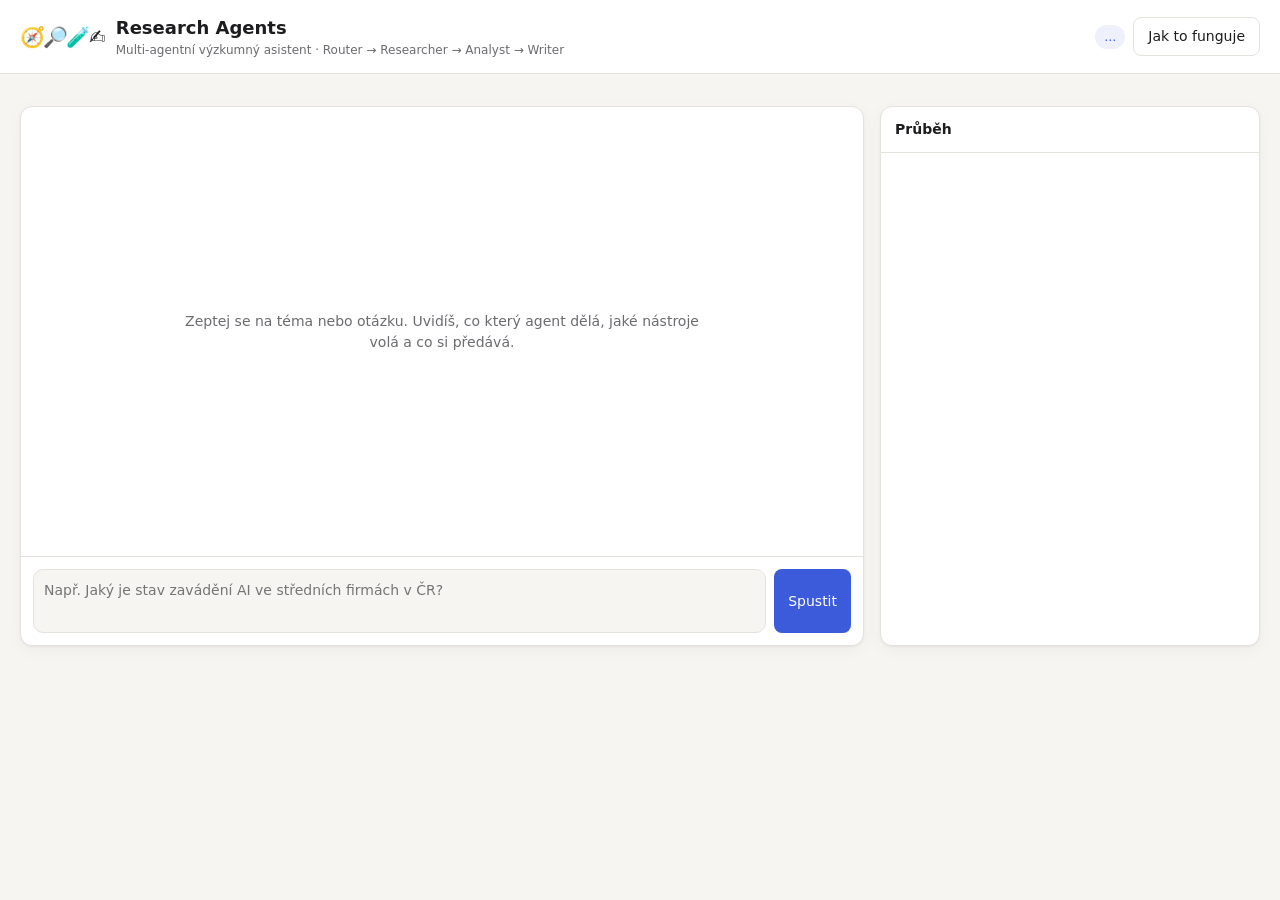
==== static/index.html @ ffdcd71f "Multi-agent research assistant: router, researcher, analyst, writer with checked handoffs and skills" ====
<!doctype html>
<html lang="cs">
<head>
<meta charset="utf-8">
<meta name="viewport" content="width=device-width, initial-scale=1">
<title>Research Agents</title>
<link rel="stylesheet" href="/static/style.css">
<script src="/static/vendor/marked.min.js"></script>
<script src="/static/vendor/purify.min.js"></script>
</head>
<body>
<header class="top">
  <div class="brand">
    <span class="logo">🧭🔎🧪✍️</span>
    <div>
      <h1>Research Agents</h1>
      <p class="sub">Multi-agentní výzkumný asistent · Router → Researcher → Analyst → Writer</p>
    </div>
  </div>
  <div class="top-right">
    <span id="mode" class="badge">…</span>
    <button id="howBtn" class="ghost">Jak to funguje</button>
  </div>
</header>

<section class="pipeline" id="pipeline" aria-label="Agenti"></section>

<main class="layout">
  <section class="chat">
    <div id="thread" class="thread">
      <div class="empty" id="empty">
        <p>Zeptej se na téma nebo otázku. Uvidíš, co který agent dělá, jaké nástroje volá a co si předává.</p>
        <div class="examples" id="examples"></div>
      </div>
    </div>
    <form id="ask" class="ask">
      <input id="code" type="password" placeholder="Přístupový kód" class="code hidden" autocomplete="off">
      <textarea id="q" rows="2" maxlength="500" placeholder="Např. Jaký je stav zavádění AI ve středních firmách v ČR?" required></textarea>
      <button id="send" type="submit">Spustit</button>
    </form>
  </section>

  <aside class="side">
    <div class="side-head">
      <h2>Průběh</h2>
      <a id="logLink" class="small hidden" target="_blank">Stáhnout log (JSON)</a>
    </div>
    <ol id="log" class="log"></ol>
  </aside>
</main>

<div id="drawer" class="drawer hidden" role="dialog" aria-modal="true">
  <div class="drawer-panel">
    <div class="drawer-head">
      <h2 id="drawerTitle">Agent</h2>
      <button class="ghost" id="drawerClose" aria-label="Zavřít">✕</button>
    </div>
    <nav class="tabs" id="tabs"></nav>
    <div id="drawerBody" class="drawer-body"></div>
  </div>
</div>

<div id="how" class="drawer hidden" role="dialog" aria-modal="true">
  <div class="drawer-panel">
    <div class="drawer-head"><h2>Jak to funguje</h2><button class="ghost" data-close="how">✕</button></div>
    <div class="drawer-body prose" id="howBody"></div>
  </div>
</div>

<script src="/static/app.js"></script>
</body>
</html>
---- static/style.css ----
:root {
  --bg: #f6f5f2; --panel: #ffffff; --ink: #1d1d1f; --muted: #6b6b70; --line: #e4e2dd;
  --accent: #3b5bdb; --ok: #2f9e44; --warn: #e8590c; --err: #c92a2a; --soft: #eef1fb;
  --A: #2f9e44; --B: #1c7ed6; --C: #e8590c; --D: #c92a2a;
  --radius: 12px; --shadow: 0 1px 2px rgba(0,0,0,.05), 0 4px 16px rgba(0,0,0,.04);
}
@media (prefers-color-scheme: dark) {
  :root { --bg:#121214; --panel:#1b1b1f; --ink:#ececf1; --muted:#9a9aa3; --line:#2c2c33; --soft:#1f2433; --accent:#748ffc; }
}
* { box-sizing: border-box; }
html, body { margin: 0; background: var(--bg); color: var(--ink);
  font: 14px/1.5 system-ui, -apple-system, "Segoe UI", Roboto, sans-serif; }
h1 { font-size: 18px; margin: 0; } h2 { font-size: 14px; margin: 0; }
.sub { margin: 0; color: var(--muted); font-size: 12px; }
button { font: inherit; cursor: pointer; border: 0; border-radius: 8px; padding: 8px 14px;
  background: var(--accent); color: #fff; }
button:disabled { opacity: .5; cursor: default; }
button.ghost { background: transparent; color: var(--ink); border: 1px solid var(--line); }
.hidden { display: none !important; }
.small { font-size: 12px; color: var(--accent); }

.top { display: flex; justify-content: space-between; align-items: center; gap: 12px;
  padding: 14px 20px; border-bottom: 1px solid var(--line); background: var(--panel); }
.brand { display: flex; gap: 12px; align-items: center; }
.logo { font-size: 20px; letter-spacing: -2px; }
.top-right { display: flex; gap: 8px; align-items: center; }
.badge { font-size: 12px; padding: 3px 9px; border-radius: 99px; background: var(--soft); color: var(--accent); }
.badge.mock { background: #fff3bf; color: #8a6d00; }

/* pipeline */
.pipeline { display: grid; grid-template-columns: 1fr 34px 1fr 34px 1fr 34px 1fr; gap: 0;
  align-items: stretch; padding: 16px 20px 4px; }
.card { background: var(--panel); border: 1px solid var(--line); border-radius: var(--radius);
  padding: 12px; box-shadow: var(--shadow); display: flex; flex-direction: column; gap: 6px;
  transition: border-color .2s, transform .2s; cursor: pointer; min-width: 0; }
.card:hover { border-color: var(--accent); }
.card.working { border-color: var(--accent); transform: translateY(-2px); }
.card.returned { border-color: var(--warn); }
.card.error { border-color: var(--err); }
.card-head { display: flex; gap: 10px; align-items: center; }
.avatar { font-size: 28px; width: 40px; height: 40px; display: grid; place-items: center;
  border-radius: 10px; background: var(--soft); position: relative; flex: none; }
.card.done .avatar::after { content: "✓"; position: absolute; right: -4px; bottom: -4px; font-size: 11px;
  background: var(--ok); color: #fff; border-radius: 99px; width: 16px; height: 16px; display: grid; place-items: center; }
.card.returned .avatar::after { content: "↩"; position: absolute; right: -4px; bottom: -4px; font-size: 11px;
  background: var(--warn); color: #fff; border-radius: 99px; width: 16px; height: 16px; display: grid; place-items: center; }
.card .name { font-weight: 600; }
.card .role { color: var(--muted); font-size: 12px; line-height: 1.3; }
.status { font-size: 11px; text-transform: uppercase; letter-spacing: .04em; color: var(--muted); }
.card.working .status { color: var(--accent); }
.step { font-size: 12.5px; min-height: 2.6em; }
.meta { display: flex; flex-wrap: wrap; gap: 4px; }
.chip { font-size: 11px; padding: 1px 7px; border-radius: 99px; border: 1px solid var(--line); color: var(--muted); white-space: nowrap; }
.chip.skill { border-color: #b197fc; color: #7048e8; }
.chip.model { border-color: var(--accent); color: var(--accent); }
.arrow { display: grid; place-items: center; color: var(--line); font-size: 20px; }
.arrow.passed { color: var(--ok); } .arrow.returned { color: var(--warn); }
.arrow span { font-size: 10px; display: block; text-align: center; }

/* animations while working */
@keyframes bob { 0%,100% { transform: translateY(0) } 50% { transform: translateY(-4px) } }
@keyframes spin { to { transform: rotate(360deg) } }
@keyframes sweep { 0%,100% { transform: translateX(-4px) rotate(-10deg) } 50% { transform: translateX(4px) rotate(10deg) } }
@keyframes shake { 0%,100% { transform: rotate(0) } 25% { transform: rotate(-14deg) } 75% { transform: rotate(14deg) } }
@keyframes scribble { 0%,100% { transform: translate(0,0) rotate(0) } 25% { transform: translate(3px,-2px) rotate(8deg) } 75% { transform: translate(-3px,2px) rotate(-6deg) } }
.card.working .emoji { display: inline-block; }
.card.working[data-agent="router"] .emoji { animation: spin 1.6s linear infinite; }
.card.working[data-agent="researcher"] .emoji { animation: sweep 1s ease-in-out infinite; }
.card.working[data-agent="analyst"] .emoji { animation: shake .7s ease-in-out infinite; }
.card.working[data-agent="writer"] .emoji { animation: scribble .6s ease-in-out infinite; }
@media (prefers-reduced-motion: reduce) { .card.working .emoji { animation: none !important; } }

/* layout */
.layout { display: grid; grid-template-columns: minmax(0, 1fr) 380px; gap: 16px; padding: 12px 20px 20px; }
.chat, .side { background: var(--panel); border: 1px solid var(--line); border-radius: var(--radius); box-shadow: var(--shadow); }
.chat { display: flex; flex-direction: column; min-height: 60vh; }
.thread { flex: 1; padding: 16px; overflow: auto; display: flex; flex-direction: column; gap: 14px; }
.empty { color: var(--muted); text-align: center; margin: auto; max-width: 520px; }
.examples { display: flex; flex-wrap: wrap; gap: 8px; justify-content: center; margin-top: 12px; }
.examples button { background: var(--soft); color: var(--accent); font-size: 13px; }
.msg { max-width: 100%; }
.msg.user { align-self: flex-end; background: var(--accent); color: #fff; padding: 10px 14px; border-radius: 14px 14px 4px 14px; max-width: 80%; }
.msg.bot { border: 1px solid var(--line); border-radius: 14px; padding: 14px 16px; }
.msg.bot.pending { color: var(--muted); }
.msg.error { border-color: var(--err); color: var(--err); }
.prose h2 { font-size: 16px; margin: 14px 0 6px; } .prose h3 { font-size: 14px; margin: 12px 0 4px; }
.prose table { border-collapse: collapse; margin: 8px 0; } .prose td, .prose th { border: 1px solid var(--line); padding: 4px 8px; }
.prose a { color: var(--accent); }
.cite { font-size: 11px; vertical-align: super; color: var(--accent); text-decoration: none; }
.sources { margin-top: 14px; border-top: 1px solid var(--line); padding-top: 10px; font-size: 13px; }
.sources ol { padding-left: 20px; margin: 6px 0; }
.tier { font-size: 10px; font-weight: 700; color: #fff; border-radius: 4px; padding: 0 5px; margin-right: 6px; }
.tier.A { background: var(--A) } .tier.B { background: var(--B) } .tier.C { background: var(--C) } .tier.D { background: var(--D) }
.quality { margin-top: 12px; background: var(--soft); border-radius: 10px; padding: 10px 12px; font-size: 12.5px; }
.quality summary { cursor: pointer; font-weight: 600; }
.quality ul { list-style: none; padding: 0; margin: 6px 0 0; }
.runmeta { color: var(--muted); font-size: 12px; margin-top: 8px; }

.ask { display: flex; gap: 8px; padding: 12px; border-top: 1px solid var(--line); }
.ask textarea, .ask input { flex: 1; font: inherit; color: var(--ink); background: var(--bg); border: 1px solid var(--line);
  border-radius: 10px; padding: 10px; resize: none; }
.ask .code { flex: 0 0 140px; }

/* log */
.side { display: flex; flex-direction: column; max-height: calc(100vh - 220px); position: sticky; top: 12px; }
.side-head { display: flex; justify-content: space-between; align-items: center; padding: 12px 14px; border-bottom: 1px solid var(--line); }
.log { list-style: none; margin: 0; padding: 8px 10px; overflow: auto; font-size: 12.5px; }
.log li { display: grid; grid-template-columns: 22px 1fr; gap: 6px; padding: 5px 4px; border-bottom: 1px dashed var(--line); }
.log li .t { color: var(--muted); font-size: 11px; }
.log li.handoff { background: var(--soft); border-radius: 6px; }
.log li.warn { color: var(--warn); } .log li.err { color: var(--err); }
.log code { font-size: 11.5px; word-break: break-all; }

/* drawer */
.drawer { position: fixed; inset: 0; background: rgba(0,0,0,.35); display: flex; justify-content: flex-end; z-index: 10; }
.drawer-panel { width: min(760px, 100%); height: 100%; background: var(--panel); display: flex; flex-direction: column; }
.drawer-head { display: flex; justify-content: space-between; align-items: center; padding: 14px 16px; border-bottom: 1px solid var(--line); }
.tabs { display: flex; gap: 4px; padding: 8px 12px; border-bottom: 1px solid var(--line); flex-wrap: wrap; }
.tabs button { background: transparent; color: var(--muted); padding: 6px 10px; }
.tabs button.active { background: var(--soft); color: var(--accent); }
.drawer-body { padding: 14px 16px; overflow: auto; flex: 1; }
pre { background: var(--bg); border: 1px solid var(--line); border-radius: 8px; padding: 10px; overflow: auto;
  font-size: 12px; white-space: pre-wrap; word-break: break-word; }
.msgblock { margin-bottom: 10px; } .msgblock .role { font-weight: 600; font-size: 12px; text-transform: uppercase; color: var(--muted); }
.note { color: var(--muted); font-size: 12px; }

@media (max-width: 980px) {
  .pipeline { grid-template-columns: 1fr 1fr; gap: 10px; padding: 12px; }
  .arrow { display: none; }
  .layout { grid-template-columns: 1fr; padding: 12px; }
  .side { position: static; max-height: 50vh; }
}
@media (max-width: 520px) {
  .top { padding: 10px 12px; } .sub, .logo { display: none; }
  .ask { flex-wrap: wrap; } .ask .code { flex: 1 1 100%; }
}
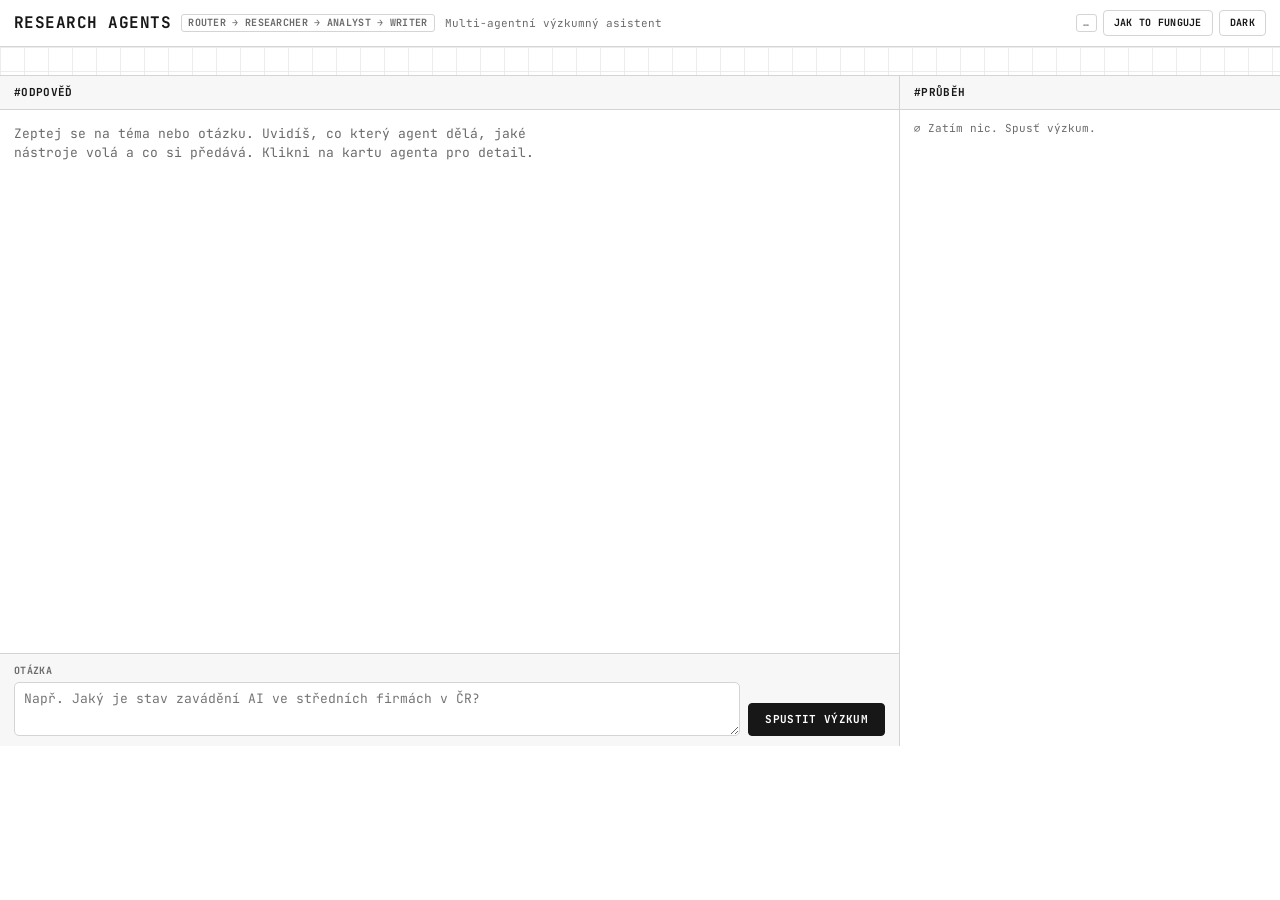
==== commit 628c96b8: "Restyle UI in the DESKY visual language Monospace, 1px lines, outline status tags, stats row, checks" ====
--- a/static/index.html
+++ b/static/index.html
@@ -4,6 +4,10 @@
 <meta charset="utf-8">
 <meta name="viewport" content="width=device-width, initial-scale=1">
 <title>Research Agents</title>
+<script>(function(){try{var t=localStorage.getItem("ui:theme");if(t)document.documentElement.dataset.theme=t;}catch(e){}})();</script>
+<link rel="preconnect" href="https://fonts.googleapis.com">
+<link rel="preconnect" href="https://fonts.gstatic.com" crossorigin>
+<link href="https://fonts.googleapis.com/css2?family=JetBrains+Mono:wght@400;600;700&display=swap" rel="stylesheet">
 <link rel="stylesheet" href="/static/style.css">
 <script src="/static/vendor/marked.min.js"></script>
 <script src="/static/vendor/purify.min.js"></script>
@@ -11,49 +15,57 @@
 <body>
 <header class="top">
   <div class="brand">
-    <span class="logo">🧭🔎🧪✍️</span>
-    <div>
-      <h1>Research Agents</h1>
-      <p class="sub">Multi-agentní výzkumný asistent · Router → Researcher → Analyst → Writer</p>
-    </div>
+    <h1>RESEARCH AGENTS</h1>
+    <span class="tag">ROUTER → RESEARCHER → ANALYST → WRITER</span>
+    <p class="sub">Multi-agentní výzkumný asistent</p>
   </div>
   <div class="top-right">
-    <span id="mode" class="badge">…</span>
-    <button id="howBtn" class="ghost">Jak to funguje</button>
+    <span id="mode" class="tag">…</span>
+    <button id="howBtn" class="btn" type="button">JAK TO FUNGUJE</button>
+    <button id="themeBtn" class="btn" type="button" aria-label="Přepnout motiv">DARK</button>
   </div>
 </header>
 
-<section class="pipeline" id="pipeline" aria-label="Agenti"></section>
+<section class="stage" aria-label="Agenti">
+  <div class="pipeline" id="pipeline"></div>
+</section>
 
 <main class="layout">
   <section class="chat">
+    <div class="sec-head"><h2>#ODPOVĚĎ</h2><span id="runTag" class="tag hidden"></span></div>
     <div id="thread" class="thread">
       <div class="empty" id="empty">
-        <p>Zeptej se na téma nebo otázku. Uvidíš, co který agent dělá, jaké nástroje volá a co si předává.</p>
+        <p>Zeptej se na téma nebo otázku. Uvidíš, co který agent dělá, jaké nástroje volá a co si předává. Klikni na kartu agenta pro detail.</p>
         <div class="examples" id="examples"></div>
       </div>
     </div>
     <form id="ask" class="ask">
-      <input id="code" type="password" placeholder="Přístupový kód" class="code hidden" autocomplete="off">
-      <textarea id="q" rows="2" maxlength="500" placeholder="Např. Jaký je stav zavádění AI ve středních firmách v ČR?" required></textarea>
-      <button id="send" type="submit">Spustit</button>
+      <div class="field code-field hidden" id="codeField">
+        <label class="lbl" for="code">PŘÍSTUPOVÝ KÓD</label>
+        <input id="code" type="password" autocomplete="off">
+      </div>
+      <div class="field">
+        <label class="lbl" for="q">OTÁZKA</label>
+        <textarea id="q" rows="2" maxlength="500" placeholder="Např. Jaký je stav zavádění AI ve středních firmách v ČR?" required></textarea>
+      </div>
+      <div class="actions"><button id="send" type="submit" class="btn primary">SPUSTIT VÝZKUM</button></div>
     </form>
   </section>
 
   <aside class="side">
-    <div class="side-head">
-      <h2>Průběh</h2>
-      <a id="logLink" class="small hidden" target="_blank">Stáhnout log (JSON)</a>
+    <div class="sec-head">
+      <h2>#PRŮBĚH</h2>
+      <a id="logLink" class="btn hidden" target="_blank">STÁHNOUT LOG</a>
     </div>
     <ol id="log" class="log"></ol>
   </aside>
 </main>
 
-<div id="drawer" class="drawer hidden" role="dialog" aria-modal="true">
+<div id="drawer" class="drawer hidden" role="dialog" aria-modal="true" aria-labelledby="drawerTitle">
   <div class="drawer-panel">
     <div class="drawer-head">
-      <h2 id="drawerTitle">Agent</h2>
-      <button class="ghost" id="drawerClose" aria-label="Zavřít">✕</button>
+      <h2 id="drawerTitle">AGENT</h2>
+      <button class="btn" id="drawerClose" type="button" aria-label="Zavřít">× ZAVŘÍT</button>
     </div>
     <nav class="tabs" id="tabs"></nav>
     <div id="drawerBody" class="drawer-body"></div>
@@ -62,7 +74,7 @@
 
 <div id="how" class="drawer hidden" role="dialog" aria-modal="true">
   <div class="drawer-panel">
-    <div class="drawer-head"><h2>Jak to funguje</h2><button class="ghost" data-close="how">✕</button></div>
+    <div class="drawer-head"><h2>#JAK TO FUNGUJE</h2><button class="btn" type="button" data-close="how">× ZAVŘÍT</button></div>
     <div class="drawer-body prose" id="howBody"></div>
   </div>
 </div>
--- a/static/style.css
+++ b/static/style.css
@@ -1,136 +1,199 @@
+/* Research Agents – DESKY visual language: monochrome, monospace, 1 px lines, colour = state only. */
 :root {
-  --bg: #f6f5f2; --panel: #ffffff; --ink: #1d1d1f; --muted: #6b6b70; --line: #e4e2dd;
-  --accent: #3b5bdb; --ok: #2f9e44; --warn: #e8590c; --err: #c92a2a; --soft: #eef1fb;
-  --A: #2f9e44; --B: #1c7ed6; --C: #e8590c; --D: #c92a2a;
-  --radius: 12px; --shadow: 0 1px 2px rgba(0,0,0,.05), 0 4px 16px rgba(0,0,0,.04);
+  --bg: #ffffff; --panel: #f7f7f7; --panel2: #efefef; --border: #d4d4d4; --text: #171717; --muted: #6b6b6b;
+  --good: #15803d; --warn: #b45309; --bad: #b91c1c; --hl: #1d6fd8; --grid: #ececec;
+  --mono: "JetBrains Mono", ui-monospace, SFMono-Regular, Menlo, Consolas, monospace;
+  color-scheme: light;
 }
 @media (prefers-color-scheme: dark) {
-  :root { --bg:#121214; --panel:#1b1b1f; --ink:#ececf1; --muted:#9a9aa3; --line:#2c2c33; --soft:#1f2433; --accent:#748ffc; }
+  :root:not([data-theme="light"]) {
+    --bg: #0a0a0a; --panel: #141414; --panel2: #1c1c1c; --border: #2e2e2e; --text: #e8e8e8; --muted: #888;
+    --good: #4ade80; --warn: #fbbf24; --bad: #f87171; --hl: #5aa9ff; --grid: #161616; color-scheme: dark;
+  }
 }
+:root[data-theme="dark"] {
+  --bg: #0a0a0a; --panel: #141414; --panel2: #1c1c1c; --border: #2e2e2e; --text: #e8e8e8; --muted: #888;
+  --good: #4ade80; --warn: #fbbf24; --bad: #f87171; --hl: #5aa9ff; --grid: #161616; color-scheme: dark;
+}
+
 * { box-sizing: border-box; }
-html, body { margin: 0; background: var(--bg); color: var(--ink);
-  font: 14px/1.5 system-ui, -apple-system, "Segoe UI", Roboto, sans-serif; }
-h1 { font-size: 18px; margin: 0; } h2 { font-size: 14px; margin: 0; }
-.sub { margin: 0; color: var(--muted); font-size: 12px; }
-button { font: inherit; cursor: pointer; border: 0; border-radius: 8px; padding: 8px 14px;
-  background: var(--accent); color: #fff; }
-button:disabled { opacity: .5; cursor: default; }
-button.ghost { background: transparent; color: var(--ink); border: 1px solid var(--line); }
+html, body { margin: 0; background: var(--bg); color: var(--text);
+  font: 13px/1.5 var(--mono); font-variant-numeric: tabular-nums; }
+h1 { font-size: 16px; margin: 0; font-weight: 700; letter-spacing: .03em; }
+h2 { font-size: 11px; margin: 0; font-weight: 700; text-transform: uppercase; letter-spacing: .03em; }
+h3 { font-size: 11px; margin: 14px 0 6px; font-weight: 700; text-transform: uppercase; letter-spacing: .03em; }
+a { color: var(--text); }
+code { font: inherit; background: var(--panel2); border: 1px solid var(--border); border-radius: 3px; padding: 0 4px; font-size: 11px; }
+pre { font: 11px/1.45 var(--mono); background: var(--panel); border: 1px solid var(--border); border-radius: 5px;
+  padding: 8px 10px; white-space: pre-wrap; word-break: break-word; margin: 6px 0; max-height: 420px; overflow: auto; }
+hr { border: 0; border-top: 1px solid var(--border); margin: 14px 0; }
 .hidden { display: none !important; }
-.small { font-size: 12px; color: var(--accent); }
+.note, .sub { color: var(--muted); font-size: 11px; }
+.sub { margin: 0; }
+:focus-visible { outline: 2px solid var(--hl); outline-offset: 2px; }
 
-.top { display: flex; justify-content: space-between; align-items: center; gap: 12px;
-  padding: 14px 20px; border-bottom: 1px solid var(--line); background: var(--panel); }
-.brand { display: flex; gap: 12px; align-items: center; }
-.logo { font-size: 20px; letter-spacing: -2px; }
-.top-right { display: flex; gap: 8px; align-items: center; }
-.badge { font-size: 12px; padding: 3px 9px; border-radius: 99px; background: var(--soft); color: var(--accent); }
-.badge.mock { background: #fff3bf; color: #8a6d00; }
+/* buttons & tags */
+.btn, button { font: 700 10px/1 var(--mono); text-transform: uppercase; letter-spacing: .03em; cursor: pointer;
+  background: var(--bg); color: var(--text); border: 1px solid var(--border); border-radius: 4px; padding: 7px 10px; }
+.btn:hover, button:hover { border-color: var(--text); }
+.btn.on, .btn.primary { background: var(--text); color: var(--bg); border-color: var(--text); }
+.btn.primary { padding: 10px 16px; font-size: 11px; }
+button:disabled { opacity: .45; cursor: default; }
+.tag { display: inline-block; font: 700 10px/1.4 var(--mono); text-transform: uppercase; letter-spacing: .03em;
+  border: 1px solid var(--border); color: var(--muted); border-radius: 3px; padding: 1px 6px; white-space: nowrap; }
+.tag.good { color: var(--good); border-color: var(--good); }
+.tag.warn { color: var(--warn); border-color: var(--warn); }
+.tag.bad { color: var(--bad); border-color: var(--bad); }
+.tag.hl { color: var(--hl); border-color: var(--hl); }
+.tag.strong { color: var(--text); border-color: var(--text); }
+.lbl { font: 700 10px/1.4 var(--mono); text-transform: uppercase; letter-spacing: .03em; color: var(--muted); }
 
-/* pipeline */
-.pipeline { display: grid; grid-template-columns: 1fr 34px 1fr 34px 1fr 34px 1fr; gap: 0;
-  align-items: stretch; padding: 16px 20px 4px; }
-.card { background: var(--panel); border: 1px solid var(--line); border-radius: var(--radius);
-  padding: 12px; box-shadow: var(--shadow); display: flex; flex-direction: column; gap: 6px;
-  transition: border-color .2s, transform .2s; cursor: pointer; min-width: 0; }
-.card:hover { border-color: var(--accent); }
-.card.working { border-color: var(--accent); transform: translateY(-2px); }
-.card.returned { border-color: var(--warn); }
-.card.error { border-color: var(--err); }
-.card-head { display: flex; gap: 10px; align-items: center; }
-.avatar { font-size: 28px; width: 40px; height: 40px; display: grid; place-items: center;
-  border-radius: 10px; background: var(--soft); position: relative; flex: none; }
-.card.done .avatar::after { content: "✓"; position: absolute; right: -4px; bottom: -4px; font-size: 11px;
-  background: var(--ok); color: #fff; border-radius: 99px; width: 16px; height: 16px; display: grid; place-items: center; }
-.card.returned .avatar::after { content: "↩"; position: absolute; right: -4px; bottom: -4px; font-size: 11px;
-  background: var(--warn); color: #fff; border-radius: 99px; width: 16px; height: 16px; display: grid; place-items: center; }
-.card .name { font-weight: 600; }
-.card .role { color: var(--muted); font-size: 12px; line-height: 1.3; }
-.status { font-size: 11px; text-transform: uppercase; letter-spacing: .04em; color: var(--muted); }
-.card.working .status { color: var(--accent); }
-.step { font-size: 12.5px; min-height: 2.6em; }
+/* header */
+.top { position: sticky; top: 0; z-index: 5; display: flex; justify-content: space-between; align-items: center;
+  gap: 8px; padding: 10px 14px; border-bottom: 1px solid var(--border); background: var(--bg); flex-wrap: wrap; }
+.brand { display: flex; gap: 10px; align-items: center; flex-wrap: wrap; min-width: 0; }
+.top-right { display: flex; gap: 6px; align-items: center; flex-wrap: wrap; }
+
+/* pipeline = drawing stage */
+.stage { background-color: var(--bg);
+  background-image: linear-gradient(var(--grid) 1px, transparent 1px), linear-gradient(90deg, var(--grid) 1px, transparent 1px);
+  background-size: 24px 24px; border-bottom: 1px solid var(--border); }
+.pipeline { display: grid; grid-template-columns: 1fr 40px 1fr 40px 1fr 40px 1fr; padding: 14px; }
+.card { background: var(--bg); border: 1px solid var(--border); border-radius: 6px; padding: 10px;
+  display: flex; flex-direction: column; gap: 6px; cursor: pointer; min-width: 0; }
+.card:hover { border-color: var(--text); }
+.card.working { border-color: var(--hl); box-shadow: inset 3px 0 0 var(--hl); }
+.card.done { border-color: var(--text); }
+.card.returned { border-color: var(--warn); box-shadow: inset 3px 0 0 var(--warn); }
+.card.error { border-color: var(--bad); box-shadow: inset 3px 0 0 var(--bad); }
+.card-head { display: flex; gap: 8px; align-items: baseline; justify-content: space-between; }
+.card .no { color: var(--muted); font-weight: 700; font-size: 11px; }
+.card .name { font-weight: 700; font-size: 13px; text-transform: uppercase; letter-spacing: .03em; }
+.card .role { color: var(--muted); font-size: 11px; line-height: 1.35; }
+.card .step { font-size: 11px; min-height: 2.8em; color: var(--text); }
+.card.working .status::after { content: "▍"; animation: blink 1s steps(1) infinite; margin-left: 3px; }
+@keyframes blink { 50% { opacity: 0; } }
+@media (prefers-reduced-motion: reduce) { .card.working .status::after { animation: none; } }
 .meta { display: flex; flex-wrap: wrap; gap: 4px; }
-.chip { font-size: 11px; padding: 1px 7px; border-radius: 99px; border: 1px solid var(--line); color: var(--muted); white-space: nowrap; }
-.chip.skill { border-color: #b197fc; color: #7048e8; }
-.chip.model { border-color: var(--accent); color: var(--accent); }
-.arrow { display: grid; place-items: center; color: var(--line); font-size: 20px; }
-.arrow.passed { color: var(--ok); } .arrow.returned { color: var(--warn); }
-.arrow span { font-size: 10px; display: block; text-align: center; }
-
-/* animations while working */
-@keyframes bob { 0%,100% { transform: translateY(0) } 50% { transform: translateY(-4px) } }
-@keyframes spin { to { transform: rotate(360deg) } }
-@keyframes sweep { 0%,100% { transform: translateX(-4px) rotate(-10deg) } 50% { transform: translateX(4px) rotate(10deg) } }
-@keyframes shake { 0%,100% { transform: rotate(0) } 25% { transform: rotate(-14deg) } 75% { transform: rotate(14deg) } }
-@keyframes scribble { 0%,100% { transform: translate(0,0) rotate(0) } 25% { transform: translate(3px,-2px) rotate(8deg) } 75% { transform: translate(-3px,2px) rotate(-6deg) } }
-.card.working .emoji { display: inline-block; }
-.card.working[data-agent="router"] .emoji { animation: spin 1.6s linear infinite; }
-.card.working[data-agent="researcher"] .emoji { animation: sweep 1s ease-in-out infinite; }
-.card.working[data-agent="analyst"] .emoji { animation: shake .7s ease-in-out infinite; }
-.card.working[data-agent="writer"] .emoji { animation: scribble .6s ease-in-out infinite; }
-@media (prefers-reduced-motion: reduce) { .card.working .emoji { animation: none !important; } }
+.arrow { display: grid; place-items: center; align-content: center; color: var(--muted); font-weight: 700; font-size: 14px; }
+.arrow.passed { color: var(--good); } .arrow.returned { color: var(--warn); }
+.arrow span { font-size: 9px; display: block; text-align: center; }
 
 /* layout */
-.layout { display: grid; grid-template-columns: minmax(0, 1fr) 380px; gap: 16px; padding: 12px 20px 20px; }
-.chat, .side { background: var(--panel); border: 1px solid var(--line); border-radius: var(--radius); box-shadow: var(--shadow); }
-.chat { display: flex; flex-direction: column; min-height: 60vh; }
-.thread { flex: 1; padding: 16px; overflow: auto; display: flex; flex-direction: column; gap: 14px; }
-.empty { color: var(--muted); text-align: center; margin: auto; max-width: 520px; }
-.examples { display: flex; flex-wrap: wrap; gap: 8px; justify-content: center; margin-top: 12px; }
-.examples button { background: var(--soft); color: var(--accent); font-size: 13px; }
-.msg { max-width: 100%; }
-.msg.user { align-self: flex-end; background: var(--accent); color: #fff; padding: 10px 14px; border-radius: 14px 14px 4px 14px; max-width: 80%; }
-.msg.bot { border: 1px solid var(--line); border-radius: 14px; padding: 14px 16px; }
+.layout { display: grid; grid-template-columns: minmax(0, 1fr) 380px; gap: 0; min-height: calc(100vh - 230px); }
+.chat { display: flex; flex-direction: column; min-width: 0; border-right: 1px solid var(--border); }
+.sec-head { display: flex; justify-content: space-between; align-items: center; gap: 8px;
+  padding: 8px 14px; border-bottom: 1px solid var(--border); background: var(--panel); }
+.thread { flex: 1; padding: 14px; display: flex; flex-direction: column; gap: 10px; overflow-y: auto; min-height: 260px; }
+.empty p { color: var(--muted); margin: 0 0 10px; max-width: 70ch; }
+.examples { display: flex; flex-direction: column; gap: 6px; align-items: flex-start; }
+.examples button { text-transform: none; font-weight: 400; font-size: 11px; text-align: left; letter-spacing: 0; line-height: 1.4; }
+.examples button::before { content: "→ "; color: var(--muted); }
+.ask { display: grid; grid-template-columns: 1fr auto; gap: 8px; padding: 10px 14px; border-top: 1px solid var(--border); background: var(--panel); }
+.ask .field { display: flex; flex-direction: column; gap: 4px; min-width: 0; }
+.ask .code-field { grid-column: 1 / -1; }
+.ask .actions { display: flex; align-items: flex-end; }
+input, textarea { font: 13px/1.45 var(--mono); color: var(--text); background: var(--bg); border: 1px solid var(--border);
+  border-radius: 5px; padding: 7px 9px; width: 100%; resize: vertical; }
+input:focus, textarea:focus { outline: none; border-color: var(--text); }
+
+.msg { border: 1px solid var(--border); border-radius: 6px; padding: 10px 12px; max-width: 100%; }
+.msg.user { background: var(--panel2); align-self: flex-end; max-width: 80%; }
+.msg.user::before { content: "#OTÁZKA"; display: block; font-size: 10px; font-weight: 700; color: var(--muted); }
 .msg.bot.pending { color: var(--muted); }
-.msg.error { border-color: var(--err); color: var(--err); }
-.prose h2 { font-size: 16px; margin: 14px 0 6px; } .prose h3 { font-size: 14px; margin: 12px 0 4px; }
-.prose table { border-collapse: collapse; margin: 8px 0; } .prose td, .prose th { border: 1px solid var(--line); padding: 4px 8px; }
-.prose a { color: var(--accent); }
-.cite { font-size: 11px; vertical-align: super; color: var(--accent); text-decoration: none; }
-.sources { margin-top: 14px; border-top: 1px solid var(--line); padding-top: 10px; font-size: 13px; }
-.sources ol { padding-left: 20px; margin: 6px 0; }
-.tier { font-size: 10px; font-weight: 700; color: #fff; border-radius: 4px; padding: 0 5px; margin-right: 6px; }
-.tier.A { background: var(--A) } .tier.B { background: var(--B) } .tier.C { background: var(--C) } .tier.D { background: var(--D) }
-.quality { margin-top: 12px; background: var(--soft); border-radius: 10px; padding: 10px 12px; font-size: 12.5px; }
-.quality summary { cursor: pointer; font-weight: 600; }
-.quality ul { list-style: none; padding: 0; margin: 6px 0 0; }
-.runmeta { color: var(--muted); font-size: 12px; margin-top: 8px; }
+.msg.bot.pending::after { content: "▍"; animation: blink 1s steps(1) infinite; }
+.msg.error { color: var(--bad); border-color: var(--bad); }
 
-.ask { display: flex; gap: 8px; padding: 12px; border-top: 1px solid var(--line); }
-.ask textarea, .ask input { flex: 1; font: inherit; color: var(--ink); background: var(--bg); border: 1px solid var(--line);
-  border-radius: 10px; padding: 10px; resize: none; }
-.ask .code { flex: 0 0 140px; }
+.runhead { display: flex; gap: 8px; align-items: center; flex-wrap: wrap; margin-bottom: 8px; }
+.reasons { margin: 4px 0 8px; padding-left: 18px; color: var(--warn); font-size: 11px; }
+.stats { display: grid; grid-template-columns: repeat(auto-fit, minmax(96px, 1fr)); gap: 0;
+  border: 1px solid var(--border); border-radius: 6px; margin: 8px 0 12px; overflow: hidden; }
+.stat { padding: 7px 10px; border-right: 1px solid var(--border); border-bottom: 1px solid var(--border); margin: 0 -1px -1px 0; }
+.stat b { display: block; font-size: 18px; line-height: 1.2; text-align: right; }
+.stat span { font-size: 9px; font-weight: 700; color: var(--muted); text-transform: uppercase; letter-spacing: .03em; }
+.stat .g { color: var(--good); } .stat .w { color: var(--warn); } .stat .r { color: var(--bad); }
+
+.prose { overflow-wrap: anywhere; }
+.prose h1, .prose h2, .prose h3 { font-size: 12px; text-transform: uppercase; letter-spacing: .03em; margin: 14px 0 4px; }
+.prose h1::before, .prose h2::before, .prose h3::before { content: "#"; }
+.prose p { margin: 6px 0; } .prose ul, .prose ol { padding-left: 20px; margin: 6px 0; }
+.prose table { border-collapse: collapse; width: 100%; font-size: 11px; margin: 8px 0; }
+.prose th, .prose td { border: 1px solid var(--border); padding: 4px 7px; text-align: right; }
+.prose th { background: var(--panel2); text-transform: uppercase; font-size: 10px; }
+.prose th:first-child, .prose td:first-child { text-align: left; }
+.cite { color: var(--hl); text-decoration: none; font-weight: 700; font-size: 11px; }
+.cite:hover { text-decoration: underline; }
+
+details { border: 1px solid var(--border); border-radius: 5px; margin: 10px 0; background: var(--bg); }
+details > summary { cursor: pointer; padding: 7px 10px; font-size: 11px; font-weight: 700; background: var(--panel);
+  text-transform: uppercase; letter-spacing: .03em; }
+details[open] > summary { border-bottom: 1px solid var(--border); }
+details > :not(summary) { margin-left: 10px; margin-right: 10px; }
+.sources { margin-top: 12px; }
+.sources ol { padding-left: 0; list-style: none; margin: 6px 0; display: flex; flex-direction: column; gap: 3px; }
+.sources li { display: flex; gap: 8px; align-items: baseline; font-size: 11px; border: 1px solid var(--border);
+  border-radius: 5px; padding: 4px 7px; background: var(--panel); min-width: 0; }
+.sources li:target { box-shadow: inset 3px 0 0 var(--hl); }
+.sources li a { overflow-wrap: anywhere; }
+.sources .n { color: var(--muted); font-weight: 700; }
+
+ul.checks { list-style: none; padding: 0; margin: 8px 0; display: flex; flex-direction: column; gap: 4px; }
+li.rule { border: 1px solid var(--border); border-radius: 5px; padding: 6px 9px; background: var(--panel); font-size: 11px; }
+li.rule:hover { box-shadow: inset 3px 0 0 var(--hl); }
+li.rule .line { display: flex; gap: 8px; align-items: baseline; flex-wrap: wrap; }
+li.rule .why { color: var(--muted); margin-top: 3px; }
+li.rule .fix { margin-top: 2px; }
+li.rule .fix::before { content: "→ "; }
+li.rule ul { list-style: none; padding: 0; margin: 4px 0 0; }
+li.rule ul li { margin: 3px 0; overflow-wrap: anywhere; }
+.runmeta { color: var(--muted); font-size: 11px; border-top: 1px solid var(--border); padding-top: 8px; margin-top: 10px; overflow-wrap: anywhere; }
 
 /* log */
-.side { display: flex; flex-direction: column; max-height: calc(100vh - 220px); position: sticky; top: 12px; }
-.side-head { display: flex; justify-content: space-between; align-items: center; padding: 12px 14px; border-bottom: 1px solid var(--line); }
-.log { list-style: none; margin: 0; padding: 8px 10px; overflow: auto; font-size: 12.5px; }
-.log li { display: grid; grid-template-columns: 22px 1fr; gap: 6px; padding: 5px 4px; border-bottom: 1px dashed var(--line); }
-.log li .t { color: var(--muted); font-size: 11px; }
-.log li.handoff { background: var(--soft); border-radius: 6px; }
-.log li.warn { color: var(--warn); } .log li.err { color: var(--err); }
-.log code { font-size: 11.5px; word-break: break-all; }
+.side { display: flex; flex-direction: column; min-width: 0; background: var(--bg); }
+.log { list-style: none; margin: 0; padding: 0; overflow-y: auto; max-height: calc(100vh - 140px); font-size: 11px; }
+.log li { display: grid; grid-template-columns: 34px 1fr; gap: 8px; padding: 5px 14px; border-bottom: 1px solid var(--border); }
+.log li > span:first-child { font-weight: 700; color: var(--muted); font-size: 9px; padding-top: 2px; }
+.log li > div { overflow-wrap: anywhere; min-width: 0; }
+.log li.handoff { background: var(--panel); }
+.log li.warn > span:first-child { color: var(--warn); }
+.log li.warn { box-shadow: inset 2px 0 0 var(--warn); }
+.log li.err > span:first-child { color: var(--bad); }
+.log li.err { box-shadow: inset 2px 0 0 var(--bad); }
+.log li.good > span:first-child { color: var(--good); }
+.log .t { color: var(--muted); font-size: 9px; margin-left: 4px; }
+.log:empty::before { content: "∅ Zatím nic. Spusť výzkum."; display: block; padding: 10px 14px; color: var(--muted); }
 
-/* drawer */
-.drawer { position: fixed; inset: 0; background: rgba(0,0,0,.35); display: flex; justify-content: flex-end; z-index: 10; }
-.drawer-panel { width: min(760px, 100%); height: 100%; background: var(--panel); display: flex; flex-direction: column; }
-.drawer-head { display: flex; justify-content: space-between; align-items: center; padding: 14px 16px; border-bottom: 1px solid var(--line); }
-.tabs { display: flex; gap: 4px; padding: 8px 12px; border-bottom: 1px solid var(--line); flex-wrap: wrap; }
-.tabs button { background: transparent; color: var(--muted); padding: 6px 10px; }
-.tabs button.active { background: var(--soft); color: var(--accent); }
-.drawer-body { padding: 14px 16px; overflow: auto; flex: 1; }
-pre { background: var(--bg); border: 1px solid var(--line); border-radius: 8px; padding: 10px; overflow: auto;
-  font-size: 12px; white-space: pre-wrap; word-break: break-word; }
-.msgblock { margin-bottom: 10px; } .msgblock .role { font-weight: 600; font-size: 12px; text-transform: uppercase; color: var(--muted); }
-.note { color: var(--muted); font-size: 12px; }
+/* drawers */
+.drawer { position: fixed; inset: 0; background: color-mix(in srgb, var(--bg) 75%, transparent); z-index: 20; display: flex; justify-content: flex-end; }
+.drawer-panel { width: min(860px, 100%); height: 100%; background: var(--bg); border-left: 1px solid var(--border);
+  display: flex; flex-direction: column; }
+.drawer-head { display: flex; justify-content: space-between; align-items: center; gap: 8px; padding: 10px 14px; border-bottom: 1px solid var(--border); }
+.drawer-head h2 { font-size: 13px; }
+.tabs { display: flex; flex-wrap: wrap; gap: 0; border-bottom: 1px solid var(--border); padding: 0 14px; }
+.tabs button { border: 0; border-bottom: 2px solid transparent; border-radius: 0; padding: 9px 9px 7px; color: var(--muted); background: none; }
+.tabs button:hover { color: var(--text); }
+.tabs button.active { color: var(--text); border-bottom-color: var(--text); }
+.drawer-body { padding: 12px 14px 30px; overflow-y: auto; flex: 1; }
+.msgblock { border: 1px solid var(--border); border-radius: 5px; padding: 6px 9px; margin: 6px 0; }
+.msgblock .role { font-size: 10px; font-weight: 700; text-transform: uppercase; letter-spacing: .03em; color: var(--muted); }
+.drawer-body table { border-collapse: collapse; width: 100%; font-size: 11px; margin: 8px 0; }
+.drawer-body th, .drawer-body td { border: 1px solid var(--border); padding: 4px 7px; text-align: left; }
+.drawer-body th { background: var(--panel2); font-size: 10px; text-transform: uppercase; }
+.prose a { color: var(--hl); }
 
-@media (max-width: 980px) {
-  .pipeline { grid-template-columns: 1fr 1fr; gap: 10px; padding: 12px; }
-  .arrow { display: none; }
-  .layout { grid-template-columns: 1fr; padding: 12px; }
-  .side { position: static; max-height: 50vh; }
+@media (max-width: 1000px) {
+  .pipeline { grid-template-columns: 1fr; gap: 0; }
+  .arrow { height: 26px; }
+  .layout { grid-template-columns: 1fr; }
+  .chat { border-right: 0; border-bottom: 1px solid var(--border); }
+  .log { max-height: 420px; }
 }
 @media (max-width: 520px) {
-  .top { padding: 10px 12px; } .sub, .logo { display: none; }
-  .ask { flex-wrap: wrap; } .ask .code { flex: 1 1 100%; }
+  .top { padding: 8px 10px; position: static; }
+  .brand .sub { display: none; }
+  .ask { grid-template-columns: 1fr; }
+  .ask .actions .btn { width: 100%; }
+  .msg.user { max-width: 100%; }
+  .thread { padding: 10px; }
+  .pipeline { padding: 10px; }
 }
